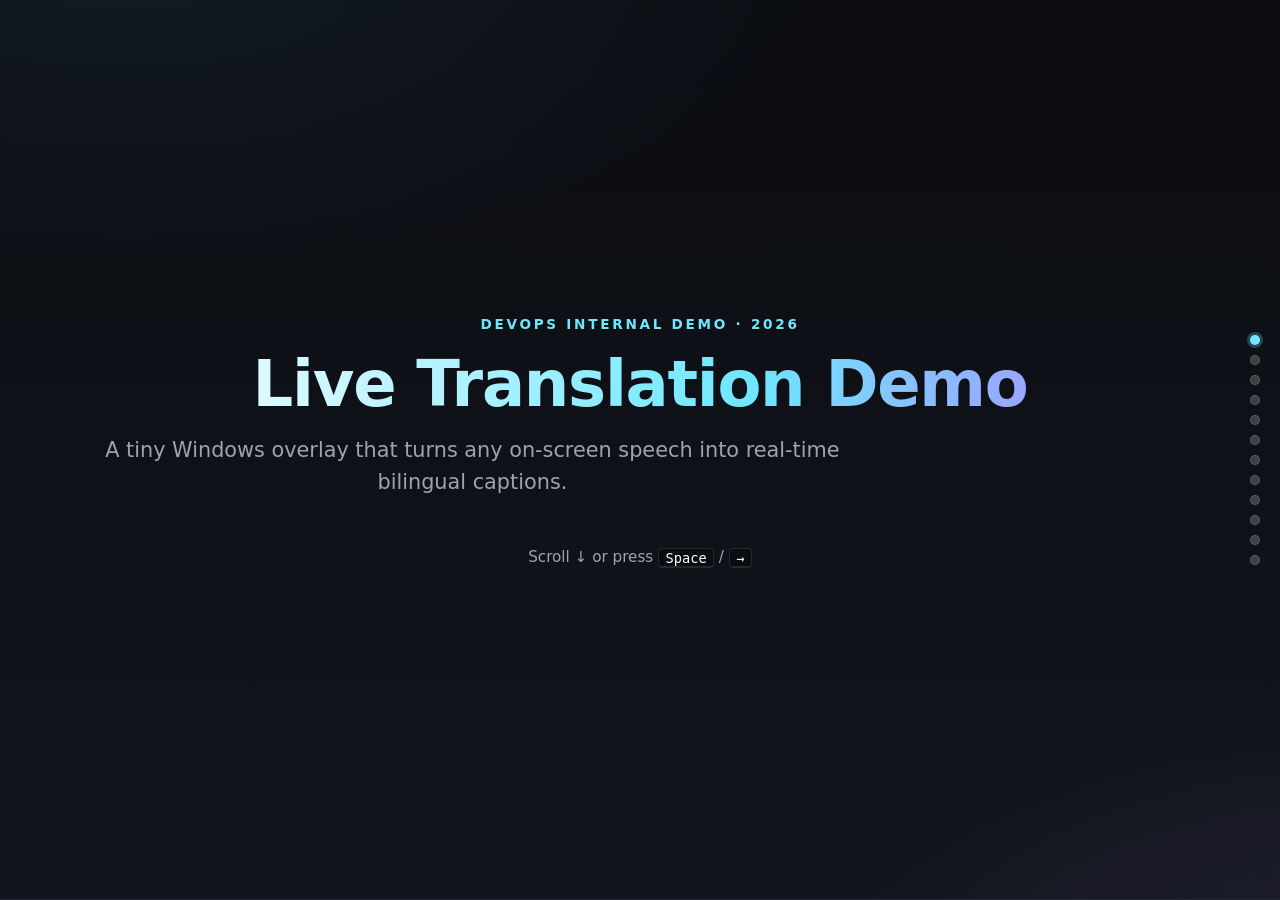
==== docs/presentation/index.html @ 2434e984 "docs(presentation): add scrollable GitHub Pages deck for the DevOps demo - docs/presentation/ is a s" ====
<!doctype html>
<html lang="en">
<head>
<meta charset="utf-8" />
<meta name="viewport" content="width=device-width, initial-scale=1" />
<title>Live Translation Demo — Presentation</title>
<link rel="stylesheet" href="style.css" />
</head>
<body>

<nav class="dots" aria-label="Slides">
  <a href="#s1" data-label="Intro"></a>
  <a href="#s2" data-label="AI paradox"></a>
  <a href="#s3" data-label="Models improve"></a>
  <a href="#s4" data-label="Fresh releases"></a>
  <a href="#s5" data-label="The program"></a>
  <a href="#s6" data-label="Main window"></a>
  <a href="#s7" data-label="Translation settings"></a>
  <a href="#s8" data-label="Captions"></a>
  <a href="#s9" data-label="Appearance"></a>
  <a href="#s10" data-label="Features"></a>
  <a href="#s11" data-label="Takeaway"></a>
  <a href="#s12" data-label="Thanks"></a>
</nav>

<main class="deck">

  <section id="s1" class="slide slide-title">
    <div class="content">
      <p class="eyebrow">DevOps internal demo · 2026</p>
      <h1>Live Translation Demo</h1>
      <p class="subtitle">A tiny Windows overlay that turns any on-screen speech into real-time bilingual captions.</p>
      <p class="hint">Scroll ↓ or press <kbd>Space</kbd> / <kbd>→</kbd></p>
    </div>
  </section>

  <section id="s2" class="slide">
    <div class="content">
      <h2>AI is full of holes — and still eating the world</h2>
      <ul class="big">
        <li>Prompt injection, data exfiltration, supply-chain poisoning, jailbreaks — we ship patches weekly.</li>
        <li>Despite that, adoption curves keep bending <em>upward</em>, not down.</li>
        <li>Security debt is real, but so is the productivity multiplier — we can't opt out, we can only learn to use it safely.</li>
      </ul>
      <p class="aside">The honest position: <strong>treat AI like a powerful intern with a loud mouth</strong> — useful, but never unsupervised on critical paths.</p>
    </div>
  </section>

  <section id="s3" class="slide split">
    <div class="content">
      <h2>The models keep getting better — fast</h2>
      <ul>
        <li>Most of this tool's Go code was drafted by <strong>Qwen 3.6-35B-A3B</strong>, running locally.</li>
        <li>A 35B MoE model that fits on a single workstation now writes production-shaped code.</li>
        <li>Two years ago this class of output required a frontier API. Today it runs on my desk, offline.</li>
      </ul>
    </div>
    <div class="media">
      <img src="img/coding.jpg" alt="Qwen coding benchmark screenshot" />
      <p class="caption">Qwen 3 coding benchmarks — local MoE catching up to frontier.</p>
    </div>
  </section>

  <section id="s4" class="slide">
    <div class="content">
      <h2>New drops, every other week</h2>
      <div class="cards">
        <div class="card">
          <h3>Claude Opus 4.7</h3>
          <p>Huge frontier model. Exceptional at long-context refactors, multi-file reasoning, and test authoring.</p>
          <p class="tag">Use for: hard architectural work, tricky debugging.</p>
        </div>
        <div class="card">
          <h3>Kimi K2.6</h3>
          <p>A <em>small</em> model that keeps wrecking benchmarks. Cheap to serve, fast to iterate with, good enough for daily driver tasks.</p>
          <p class="tag">Use for: glue code, CLI tools, internal utilities.</p>
        </div>
        <div class="card">
          <h3>Qwen 3.6 / local MoE</h3>
          <p>Runs offline. No data leaves the machine. Great for regulated environments.</p>
          <p class="tag">Use for: air-gapped dev, sensitive codebases.</p>
        </div>
      </div>
      <p class="aside">The cost of a "competent" model is collapsing. The question is no longer <em>if</em>, but <em>where</em> you let it help.</p>
    </div>
  </section>

  <section id="s5" class="slide slide-title alt">
    <div class="content">
      <p class="eyebrow">Live demo</p>
      <h1>So — what did I build with it?</h1>
      <p class="subtitle">A real-time translation overlay for Windows. Written in Go. ~95% of the first draft came from a local model.</p>
    </div>
  </section>

  <section id="s6" class="slide split">
    <div class="content">
      <h2>The overlay</h2>
      <ul>
        <li>Always-on-top transparent window, drag-to-move, remembers its position.</li>
        <li>Streams partial translations as they arrive — no awkward waiting for a full sentence.</li>
        <li>Bilingual mode: original + translation stacked, so you can sanity-check the model live.</li>
      </ul>
    </div>
    <div class="media">
      <img src="img/main-window.png" alt="Main overlay window" />
      <p class="caption">Main overlay — compact, dark, unobtrusive.</p>
    </div>
  </section>

  <section id="s7" class="slide split">
    <div class="content">
      <h2>Pick your translator</h2>
      <ul>
        <li><strong>Ollama</strong> / <strong>LM Studio</strong> — 100% local, zero cost, zero leakage.</li>
        <li><strong>Google free</strong> — quick, no key.</li>
        <li><strong>DeepL</strong> — best quality for EU languages, key-based.</li>
        <li>Optional glossary + streaming chat-completions for tone control.</li>
      </ul>
    </div>
    <div class="media">
      <img src="img/settings-translation.png" alt="Translation settings" />
      <p class="caption">Translation providers — swap in one click.</p>
    </div>
  </section>

  <section id="s8" class="slide split">
    <div class="content">
      <h2>Captions tuned to the speaker</h2>
      <ul>
        <li>Source language hints, VAD sensitivity, silence thresholds.</li>
        <li>Whisper tiers from <code>tiny</code> to <code>large-v3</code> — trade latency for accuracy.</li>
        <li>Works on loopback audio — captures whatever plays through your speakers (Teams, browser, media players).</li>
      </ul>
    </div>
    <div class="media">
      <img src="img/settings-captions.png" alt="Captions settings" />
      <p class="caption">Captions & ASR configuration.</p>
    </div>
  </section>

  <section id="s9" class="slide split">
    <div class="content">
      <h2>Readable at 3 a.m.</h2>
      <ul>
        <li>Dark theme, DPI-aware (PerMonitorV2), tuned for 125–200% scaling.</li>
        <li>Font size, opacity, and bilingual layout all adjustable.</li>
        <li>Polish / English UI — i18n baked in, easy to extend.</li>
      </ul>
    </div>
    <div class="media">
      <img src="img/settings-appearance.png" alt="Appearance settings" />
      <p class="caption">Appearance — dark, readable, configurable.</p>
    </div>
  </section>

  <section id="s10" class="slide">
    <div class="content">
      <h2>What's under the hood</h2>
      <div class="grid">
        <div class="feat"><h3>Go 1.25</h3><p>Single static binary. No installer.</p></div>
        <div class="feat"><h3>lxn/walk</h3><p>Native Win32 UI — no Electron, no Chromium.</p></div>
        <div class="feat"><h3>Streaming SSE</h3><p>Partial tokens rendered as they arrive.</p></div>
        <div class="feat"><h3>Glossary</h3><p>Force consistent terminology per domain.</p></div>
        <div class="feat"><h3>Persisted state</h3><p>Window bounds, language, providers.</p></div>
        <div class="feat"><h3>CI</h3><p>build · vet · test · staticcheck · govulncheck on every push.</p></div>
      </div>
    </div>
  </section>

  <section id="s11" class="slide">
    <div class="content">
      <h2>The takeaway</h2>
      <ul class="big">
        <li><strong>Don't</strong> let AI own your critical path — payments, auth, infra-as-code, anything that can page you at 3 a.m.</li>
        <li><strong>Do</strong> let it build the 100 tiny tools around your critical path — overlays, converters, internal dashboards, one-shot scripts.</li>
        <li>The leverage is enormous. This whole program is a weekend of glue code I would never have written by hand.</li>
      </ul>
      <p class="aside">AI as a <em>force multiplier for peripheral tooling</em> — that's where the safe ROI lives today.</p>
    </div>
  </section>

  <section id="s12" class="slide slide-title">
    <div class="content">
      <p class="eyebrow">Fin</p>
      <h1>Danke — Fragen?</h1>
      <p class="subtitle">Source, binary, and this deck live at<br/><code>github.com/Ironship/live-translator-go</code></p>
    </div>
  </section>

</main>

<script src="app.js"></script>
</body>
</html>
---- docs/presentation/style.css ----
:root{
  --bg:#0b0d12;
  --bg2:#12151c;
  --fg:#e7ecf3;
  --muted:#9aa4b2;
  --accent:#6ee7ff;
  --accent2:#b084ff;
  --card:#171a22;
  --border:#232836;
  --shadow:0 20px 60px rgba(0,0,0,.45);
}
*{box-sizing:border-box}
html,body{margin:0;padding:0;background:var(--bg);color:var(--fg);font-family:'Inter','Segoe UI',system-ui,-apple-system,sans-serif;-webkit-font-smoothing:antialiased}
html{scroll-behavior:smooth}
body{overflow-x:hidden}

.deck{
  scroll-snap-type:y mandatory;
  height:100vh;
  overflow-y:scroll;
  scroll-behavior:smooth;
}
.slide{
  scroll-snap-align:start;
  min-height:100vh;
  padding:6vh 8vw;
  display:flex;
  align-items:center;
  justify-content:center;
  position:relative;
  background:
    radial-gradient(1200px 600px at 10% -10%, rgba(110,231,255,.08), transparent 60%),
    radial-gradient(1000px 500px at 110% 110%, rgba(176,132,255,.10), transparent 60%),
    linear-gradient(180deg,var(--bg),var(--bg2));
  border-bottom:1px solid var(--border);
}
.content{max-width:1100px;width:100%;animation:rise .7s ease both}
@keyframes rise{from{opacity:0;transform:translateY(24px)}to{opacity:1;transform:none}}

h1{font-size:clamp(2.4rem,5vw,4.4rem);line-height:1.05;margin:0 0 .6rem;letter-spacing:-.02em;background:linear-gradient(90deg,#fff,var(--accent) 60%,var(--accent2));-webkit-background-clip:text;background-clip:text;color:transparent}
h2{font-size:clamp(1.8rem,3.4vw,2.8rem);margin:0 0 1.2rem;letter-spacing:-.01em}
h3{margin:0 0 .4rem;font-size:1.15rem;color:var(--accent)}
p{line-height:1.55;font-size:1.1rem;color:var(--fg)}
ul{padding-left:1.2rem;margin:0 0 1rem;line-height:1.6;font-size:1.1rem}
ul.big li{font-size:1.25rem;margin-bottom:.8rem}
li::marker{color:var(--accent)}
strong{color:#fff}
em{color:var(--accent)}
code{background:#0a0c10;padding:.1rem .4rem;border:1px solid var(--border);border-radius:4px;font-size:.95em;color:var(--accent)}
kbd{background:#0a0c10;border:1px solid var(--border);border-bottom-width:2px;border-radius:4px;padding:.05rem .4rem;font-family:ui-monospace,Menlo,Consolas,monospace;font-size:.9em;color:#fff}

.eyebrow{text-transform:uppercase;letter-spacing:.2em;color:var(--accent);font-size:.85rem;margin:0 0 1rem;font-weight:600}
.subtitle{font-size:1.3rem;color:var(--muted);max-width:740px;margin:1rem 0 0}
.hint{margin-top:3rem;color:var(--muted);font-size:.95rem}
.aside{margin-top:1.6rem;padding:1rem 1.2rem;background:rgba(110,231,255,.06);border-left:3px solid var(--accent);border-radius:4px;color:#dbe4f0}

.slide-title .content{text-align:center}
.slide-title.alt h1{background:linear-gradient(90deg,#fff,var(--accent2) 60%,var(--accent));-webkit-background-clip:text;background-clip:text;color:transparent}

.split{}
.split .content{max-width:560px;margin-right:4vw}
.split{display:flex;gap:4vw;align-items:center;flex-wrap:wrap}
.media{flex:1 1 420px;max-width:640px}
.media img{width:100%;height:auto;border-radius:12px;box-shadow:var(--shadow);border:1px solid var(--border);background:#000}
.caption{margin-top:.7rem;color:var(--muted);font-size:.9rem;text-align:center}

.cards{display:grid;grid-template-columns:repeat(auto-fit,minmax(260px,1fr));gap:1.2rem;margin-top:1rem}
.card{background:var(--card);border:1px solid var(--border);border-radius:12px;padding:1.2rem 1.3rem;transition:transform .2s,border-color .2s}
.card:hover{transform:translateY(-3px);border-color:var(--accent)}
.card .tag{margin-top:.8rem;color:var(--muted);font-size:.9rem;font-style:italic}

.grid{display:grid;grid-template-columns:repeat(auto-fit,minmax(220px,1fr));gap:1rem;margin-top:1.2rem}
.feat{background:var(--card);border:1px solid var(--border);border-radius:10px;padding:1rem 1.1rem}
.feat p{font-size:.98rem;color:var(--muted);margin:0}

.dots{
  position:fixed;right:20px;top:50%;transform:translateY(-50%);
  display:flex;flex-direction:column;gap:10px;z-index:10;
}
.dots a{
  width:10px;height:10px;border-radius:50%;
  background:rgba(255,255,255,.2);border:1px solid rgba(255,255,255,.15);
  transition:all .2s;position:relative;
}
.dots a:hover{background:var(--accent);transform:scale(1.3)}
.dots a.active{background:var(--accent);box-shadow:0 0 0 3px rgba(110,231,255,.25)}
.dots a::after{
  content:attr(data-label);position:absolute;right:18px;top:50%;transform:translateY(-50%);
  background:#000c;color:#fff;padding:.2rem .6rem;border-radius:4px;font-size:.8rem;white-space:nowrap;
  opacity:0;pointer-events:none;transition:opacity .15s;
}
.dots a:hover::after{opacity:1}

@media (max-width:760px){
  .slide{padding:5vh 6vw}
  .split{flex-direction:column}
  .split .content{margin-right:0}
  .dots{right:10px}
  ul.big li{font-size:1.1rem}
}
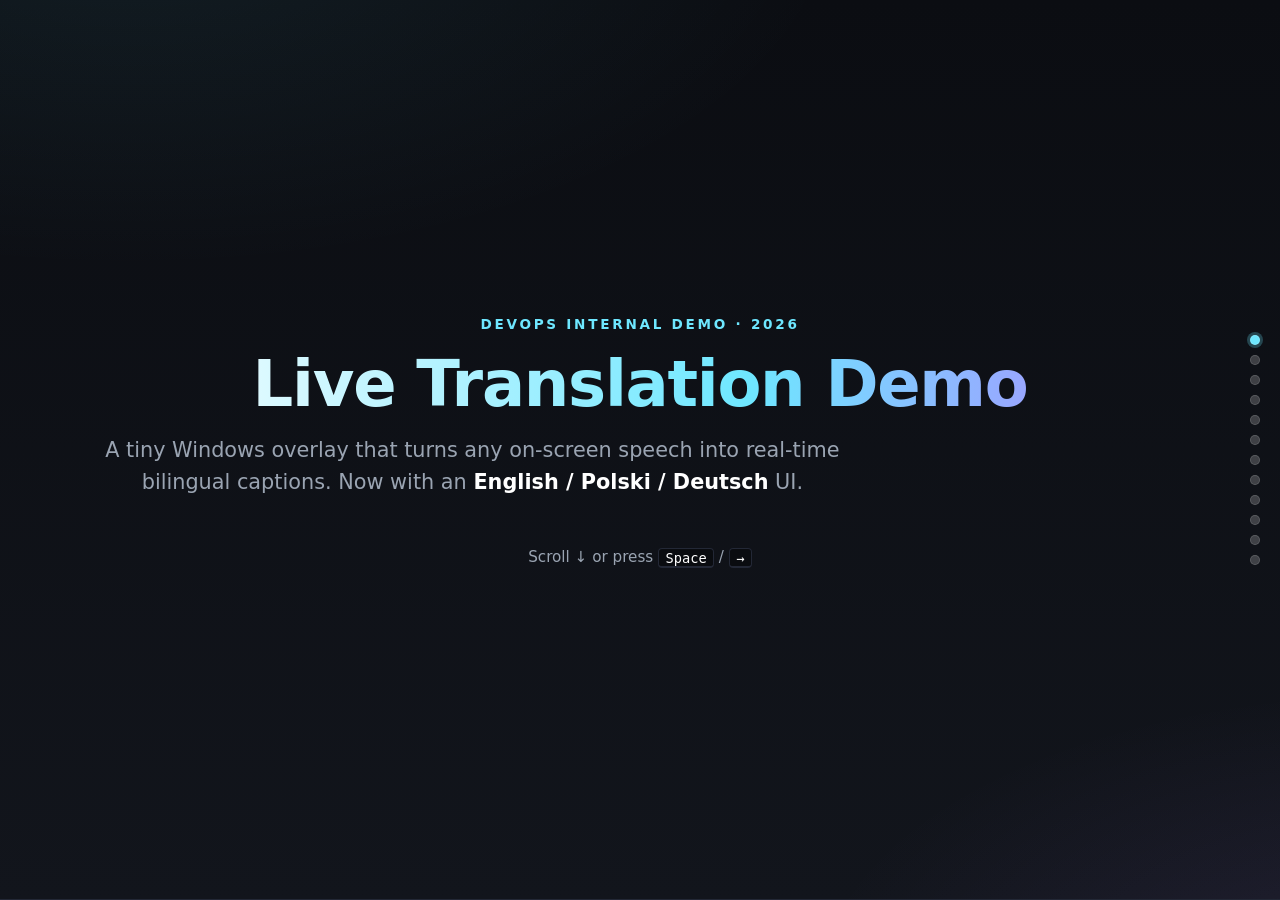
==== commit 09a3ae8a: "feat(i18n): add German UI language with a toolbar cycle button - i18n: add LangDE and a full Deutsch" ====
--- a/docs/presentation/index.html
+++ b/docs/presentation/index.html
@@ -29,7 +29,7 @@
     <div class="content">
       <p class="eyebrow">DevOps internal demo · 2026</p>
       <h1>Live Translation Demo</h1>
-      <p class="subtitle">A tiny Windows overlay that turns any on-screen speech into real-time bilingual captions.</p>
+      <p class="subtitle">A tiny Windows overlay that turns any on-screen speech into real-time bilingual captions. Now with an <strong>English / Polski / Deutsch</strong> UI.</p>
       <p class="hint">Scroll ↓ or press <kbd>Space</kbd> / <kbd>→</kbd></p>
     </div>
   </section>
@@ -145,12 +145,12 @@
       <ul>
         <li>Dark theme, DPI-aware (PerMonitorV2), tuned for 125–200% scaling.</li>
         <li>Font size, opacity, and bilingual layout all adjustable.</li>
-        <li>Polish / English UI — i18n baked in, easy to extend.</li>
+        <li>Trilingual UI — <strong>English / Polski / Deutsch</strong>. One-click cycle button in the toolbar, also persisted in Settings.</li>
       </ul>
     </div>
     <div class="media">
       <img src="img/settings-appearance.png" alt="Appearance settings" />
-      <p class="caption">Appearance — dark, readable, configurable.</p>
+      <p class="caption">Appearance — dark, readable, configurable, now in three languages.</p>
     </div>
   </section>
 
